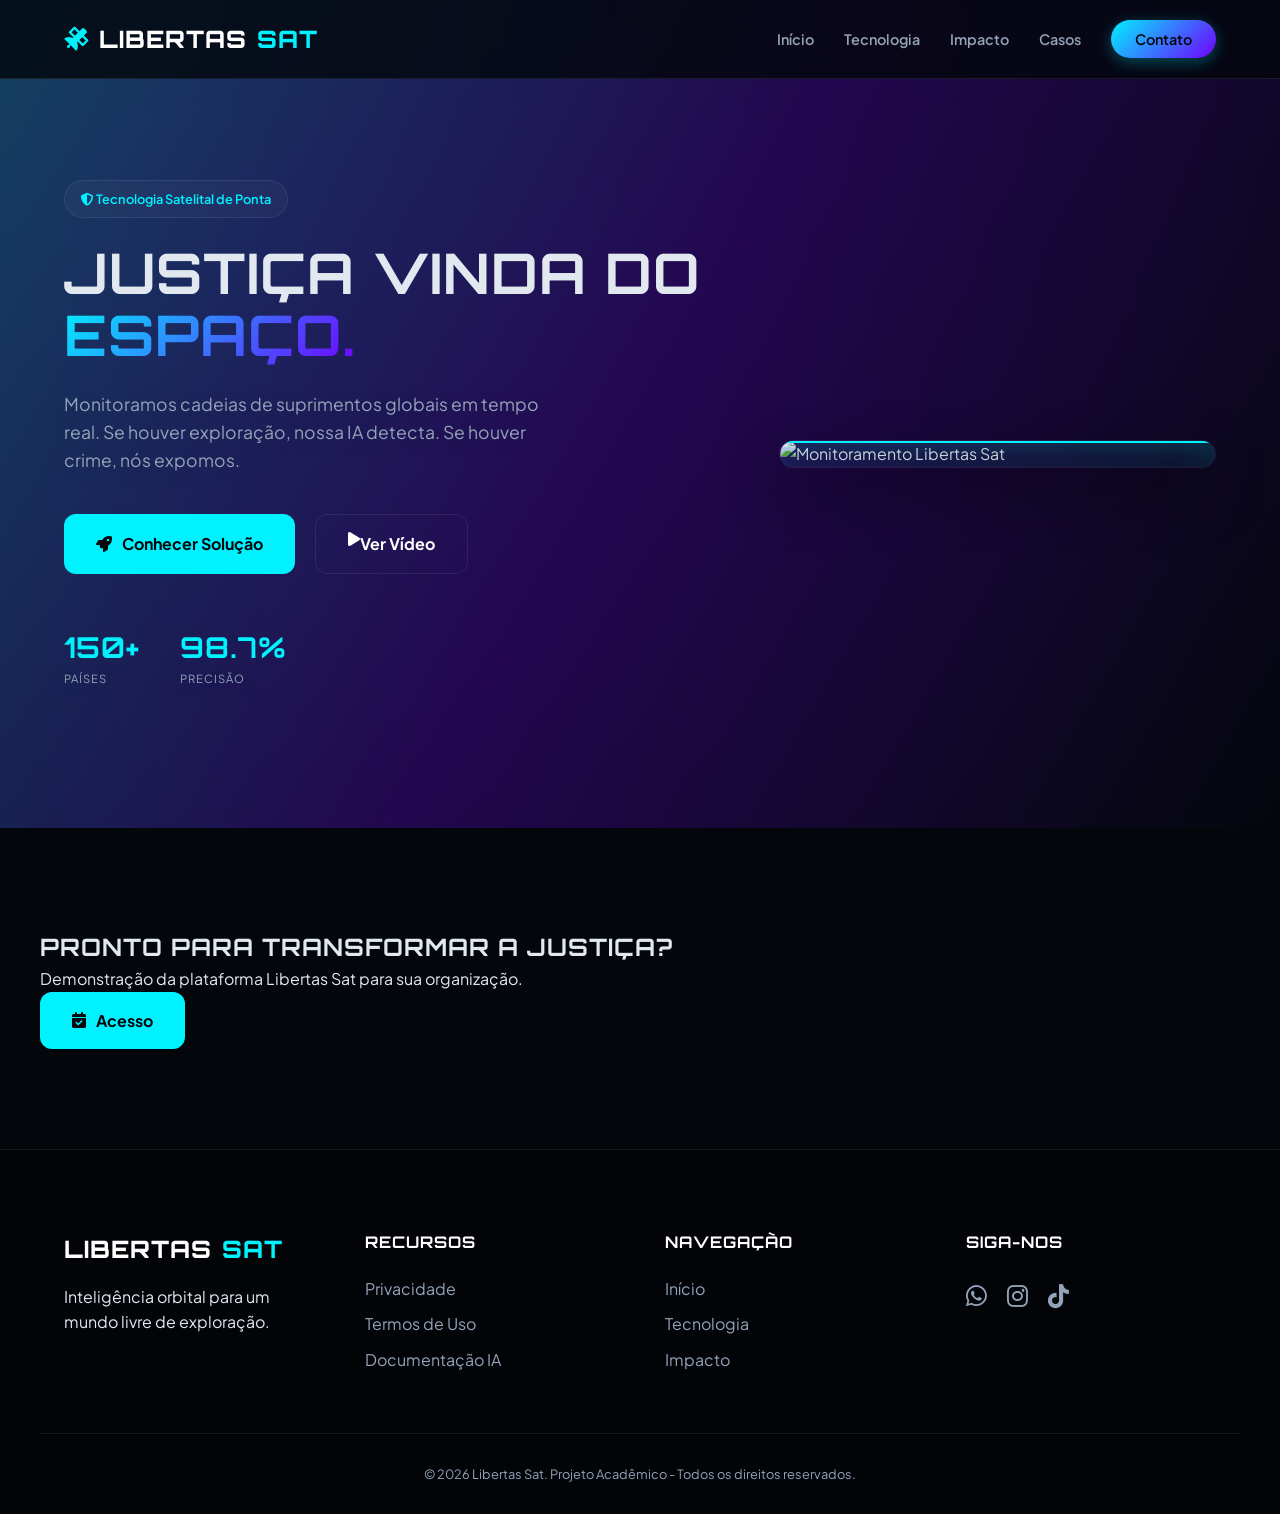
==== index.html @ 4adfb4f0 "Add files via upload" ====
<!DOCTYPE html>
<html lang="pt-br">
<head>
  <meta charset="UTF-8" />
  <meta name="viewport" content="width=device-width, initial-scale=1.0"/>
  <title>Libertas Sat | Inteligência Geospacial Ética</title>

  <link href="https://fonts.googleapis.com/css2?family=Orbitron:wght@400;700&family=Plus+Jakarta+Sans:wght@300;400;600;700&display=swap" rel="stylesheet">
  <link rel="stylesheet" href="https://unpkg.com/aos@next/dist/aos.css" />
  <link rel="stylesheet" href="https://cdnjs.cloudflare.com/ajax/libs/font-awesome/6.4.0/css/all.min.css">
  <link rel="stylesheet" href="style.css">

</head>
<body>

  <header class="navbar">

    <div class="container navbar-content">

      <div class="logo"><i class="fas fa-satellite"></i> LIBERTAS<span>SAT</span></div>

      <nav>

        <ul class="nav-links">
          <li><a href="#home">Início</a></li>
          <li><a href="tecnologia.html">Tecnologia</a></li>
          <li><a href="impacto.html">Impacto</a></li>
          <li><a href="casos.html">Casos</a></li>
          <li><a href="contato.html" class="btn-cta">Contato</a></li>
        </ul>

        <button class="hamburger" aria-label="Abrir menu">

          <span></span><span></span><span></span>

        </button>

      </nav>

    </div>

  </header>

  <main>
    <section id="home" class="hero">

      <div class="container hero-grid">

        <div class="hero-text" data-aos="fade-right">

          <span class="badge"><i class="fas fa-shield-alt"></i> Tecnologia Satelital de Ponta</span>

          <h1>Justiça vinda do <span class="gradient-text">espaço.</span></h1>

          <p>Monitoramos cadeias de suprimentos globais em tempo real. Se houver exploração,
             nossa IA detecta. Se houver crime, nós expomos.</p>
          
          <div class="hero-btns">
            <a class="btn-primary" href="casos.html"><i class="fas fa-rocket"></i> Conhecer Solução</a>
            <a class="btn-outline" href="#video"><i class="fas fa-play"></i> Ver Vídeo</a>
          </div>

          <div class="stats">
            <div class="stat"><h4>150+</h4><p>Países</p></div>
            <div class="stat"><h4>98.7%</h4><p>Precisão</p></div>
          </div>

        </div>

        <div class="hero-image" data-aos="zoom-in" data-aos-delay="200">

          <div class="img-wrapper">

            <div class="scan-line"></div>

            <img src="https://images.unsplash.com/photo-1526379095098-029067b5c9fc?auto=format&fit=crop&w=1200&q=80" alt="Monitoramento Libertas Sat">

          </div>

        </div>

      </div>

    </section>

  


    <section class="container section-padding">

      <div class="cta-banner" data-aos="zoom-in">

        <div class="cta-content">

          <h2>Pronto para transformar a justiça?</h2>

          <p>Demonstração da plataforma Libertas Sat para sua organização.</p>

          <a class="btn-primary-lg" href="contato.html"><i class="fas fa-calendar-check"></i> Acesso</a>

        </div>

      </div>
    </section>



    


  <footer class="footer">

    <div class="container footer-grid">

      <div>

        <div class="logo">LIBERTAS<span>SAT</span></div>

        <p style="margin-top:15px">Inteligência orbital para um mundo livre de exploração.</p>

      </div>

      <div>

        <h4>Recursos</h4>

        <ul class="footer-links">

          <li><a href="#">Privacidade</a></li>

          <li><a href="#">Termos de Uso</a></li>

          <li><a href="#">Documentação IA</a></li>

        </ul>

      </div>

      <div>
        <h4>Navegação</h4>

        <ul class="footer-links">

          <li><a href="#home">Início</a></li>

          <li><a href="tecnologia.html">Tecnologia</a></li>

          <li><a href="impacto.html">Impacto</a></li>

        </ul>

      </div>

      <div>
        
        <h4>Siga-nos</h4>

        <div class="social-links">
          <a href="#"><i class="fab fa-whatsapp"></i></a>
          <a href="#"><i class="fab fa-instagram"></i></a>
          <a href="#"><i class="fab fa-tiktok"></i></a>
        </div>

      </div>

    </div>

    <div class="container footer-bottom">
      <p>&copy; 2026 Libertas Sat. Projeto Acadêmico - Todos os direitos reservados.</p>
    </div>

  </footer>

  <script src="https://unpkg.com/aos@next/dist/aos.js"></script>

  <script>
    
    AOS.init({ duration: 1000, once: true });

    // Menu Mobile
    const hamburger = document.querySelector('.hamburger');
    const navLinks = document.querySelector('.nav-links');
    
    hamburger.addEventListener('click', () => {
      hamburger.classList.toggle('active');
      navLinks.classList.toggle('open');
    });

  </script>






</body>
</html>
---- style.css ----
/* --- Variáveis Globais e Reset --- */
:root {
  --primary: #00f2ff;
  --primary-dark: #00a8b3;
  --secondary: #7000ff;
  --bg-dark: #03070c;
  --bg-card: rgba(13, 20, 30, 0.7);
  --text-main: #e2e8f0;
  --text-dim: #94a3b8;
  --white: #ffffff;
  --gradient: linear-gradient(135deg, var(--primary), var(--secondary));
  --glass: rgba(255, 255, 255, 0.03);
  --border: rgba(255, 255, 255, 0.08);
}

* {
  margin: 0;
  padding: 0;
  box-sizing: border-box;
}

body {
  background-color: var(--bg-dark);
  color: var(--text-main);
  font-family: 'Plus Jakarta Sans', sans-serif;
  line-height: 1.6;
  overflow-x: hidden;
}

.container {
  max-width: 1200px;
  margin: 0 auto;
  padding: 0 24px;
}

/* --- Tipografia --- */
h1, h2, h3, h4, .logo {
  font-family: 'Orbitron', sans-serif;
  text-transform: uppercase;
  letter-spacing: 1px;
}

.gradient-text {
  background: var(--gradient);
  -webkit-background-clip: text;
  -webkit-text-fill-color: transparent;
  font-weight: 700;
}

.section-tag {
  color: var(--primary);
  font-size: 0.8rem;
  font-weight: 700;
  text-transform: uppercase;
  letter-spacing: 3px;
  display: block;
  margin-bottom: 1rem;
}

/* --- Header & Navigation --- */
.navbar {
  position: fixed;
  top: 0;
  width: 100%;
  padding: 20px 0;
  background: rgba(3, 7, 12, 0.8);
  backdrop-filter: blur(12px);
  border-bottom: 1px solid var(--border);
  z-index: 1000;
}

.navbar-content {
  display: flex;
  justify-content: space-between;
  align-items: center;
}

.logo {
  font-size: 1.5rem;
  font-weight: 800;
  display: flex;
  align-items: center;
  gap: 10px;
  color: var(--white);
  text-decoration: none;
}

.logo i, .logo span { color: var(--primary); }

.nav-links {
  display: flex;
  list-style: none;
  gap: 30px;
  align-items: center;
}

.nav-links a {
  text-decoration: none;
  color: var(--text-dim);
  font-weight: 600;
  font-size: 0.9rem;
  transition: 0.3s;
}

.nav-links a:hover { color: var(--primary); }

.btn-cta {
  background: var(--gradient);
  color: var(--bg-dark) !important;
  padding: 10px 24px;
  border-radius: 50px;
  box-shadow: 0 4px 15px rgba(0, 242, 255, 0.3);
}

/* --- Hero Section --- */
.hero {
  position: relative;
  padding: 180px 0 100px;
  background: radial-gradient(circle at 10% 20%, rgba(112, 0, 255, 0.15), transparent);
  overflow: hidden;
}

.hero::before {
  content: '';
  position: absolute;
  inset: 0;
  background: linear-gradient(120deg, rgba(0, 242, 255, 0.25), rgba(112, 0, 255, 0.22), rgba(0, 0, 0, 0));
  pointer-events: none;
  animation: hero-glow 10s ease-in-out infinite;
  mix-blend-mode: screen;
}

.hero-grid {
  display: grid;
  grid-template-columns: 1.2fr 0.8fr;
  gap: 60px;
  align-items: center;
}

@keyframes hero-glow {
  0% { transform: translateX(-20px) scale(1); opacity: 0.55; }
  50% { transform: translateX(20px) scale(1.05); opacity: 0.75; }
  100% { transform: translateX(-20px) scale(1); opacity: 0.55; }
}

.hero-text h1 {
  animation: headline-pop 0.8s ease-out both;
}

.hero-text p {
  text-shadow: 0 4px 20px rgba(0, 0, 0, 0.25);
}

@keyframes headline-pop {
  0% { opacity: 0; transform: translateY(12px) scale(0.96); }
  100% { opacity: 1; transform: translateY(0) scale(1); }
}

.hero-btns a {
  transition: 0.4s ease;
}

.hero-btns a:hover {
  transform: translateY(-3px);
  box-shadow: 0 14px 30px rgba(0, 242, 255, 0.35);
}

.hero-image .img-wrapper {
  border-radius: 32px;
  box-shadow: 0 25px 55px rgba(0, 0, 0, 0.4), inset 0 0 30px rgba(0, 242, 255, 0.15);
}

.hero-image .img-wrapper img {
  border-radius: 32px;
  transform: scale(1);
  transition: transform 0.6s ease;
}

.hero-image .img-wrapper:hover img {
  transform: scale(1.025);
}

.badge {
  background: var(--glass);
  border: 1px solid var(--border);
  padding: 8px 16px;
  border-radius: 50px;
  font-size: 0.8rem;
  font-weight: 600;
  color: var(--primary);
  display: inline-block;
}

.hero-text h1 {
  font-size: 3.5rem;
  line-height: 1.1;
  margin: 24px 0;
}

.hero-text p {
  font-size: 1.1rem;
  color: var(--text-dim);
  margin-bottom: 40px;
  max-width: 500px;
}

.hero-btns {
  display: flex;
  gap: 20px;
  margin-bottom: 50px;
}

/* --- Botões --- */
.btn-primary, .btn-primary-lg {
  background: var(--primary);
  color: var(--bg-dark);
  text-decoration: none;
  padding: 16px 32px;
  border-radius: 12px;
  font-weight: 700;
  display: inline-flex;
  align-items: center;
  gap: 10px;
  transition: 0.3s;
  border: none;
  cursor: pointer;
}

.btn-outline {
  border: 1px solid var(--border);
  color: var(--white);
  text-decoration: none;
  padding: 16px 32px;
  border-radius: 12px;
  font-weight: 700;
  display: inline-flex;
  transition: 0.3s;
}

.btn-primary:hover { transform: translateY(-3px); box-shadow: 0 10px 25px rgba(0, 242, 255, 0.4); }

/* --- Stats --- */
.stats { display: flex; gap: 40px; }
.stat h4 { font-size: 1.8rem; color: var(--primary); }
.stat p { font-size: 0.7rem; text-transform: uppercase; color: var(--text-dim); letter-spacing: 1px; }

/* --- Efeito de Scan --- */
.img-wrapper {
  position: relative;
  border-radius: 30px;
  overflow: hidden;
  border: 1px solid var(--border);
}

.img-wrapper img { width: 100%; display: block; filter: brightness(0.9); }

.scan-line {
  position: absolute;
  top: 0; left: 0; width: 100%; height: 2px;
  background: var(--primary);
  box-shadow: 0 0 20px var(--primary);
  animation: scanning 3s linear infinite;
  z-index: 2;
}

@keyframes scanning {
  0% { top: 0; }
  100% { top: 100%; }
}

/* --- Cards --- */
.section-padding { padding: 100px 0; }
.section-header { text-align: center; margin-bottom: 60px; }

.cases-grid, .contact-grid, .impact-grid {
  display: grid;
  grid-template-columns: repeat(auto-fit, minmax(280px, 1fr));
  gap: 30px;
}

.case-card, .contact-card, .impact-card {
  background: var(--bg-card);
  padding: 40px;
  border-radius: 24px;
  border: 1px solid var(--border);
  transition: 0.4s ease;
  text-align: center;
}

.case-card:hover, .contact-card:hover, .impact-card:hover {
  border-color: var(--primary);
  transform: translateY(-10px);
  background: rgba(0, 242, 255, 0.05);
}

.icon-box, .case-icon, .impact-number {
  font-size: 2.5rem;
  color: var(--primary);
  margin-bottom: 20px;
  display: block;
}

/* --- Footer --- */
.footer {
  padding: 80px 0 30px;
  background: #020408;
  border-top: 1px solid var(--border);
}

.footer-grid {
  display: grid;
  grid-template-columns: repeat(auto-fit, minmax(200px, 1fr));
  gap: 50px;
}

.footer h4 { color: var(--white); margin-bottom: 20px; }
.footer-links { list-style: none; }
.footer-links li { margin-bottom: 10px; }
.footer-links a { color: var(--text-dim); text-decoration: none; transition: 0.3s; }
.footer-links a:hover { color: var(--primary); }

.social-links { display: flex; gap: 20px; font-size: 1.5rem; }
.social-links a { color: var(--text-dim); transition: 0.3s; }
.social-links a:hover { color: var(--primary); }

.footer-bottom {
  text-align: center;
  padding-top: 30px;
  margin-top: 50px;
  border-top: 1px solid var(--border);
  color: var(--text-dim);
  font-size: 0.8rem;
}

/* --- Responsividade & Menu Mobile --- */
.hamburger {
  display: none;
  flex-direction: column;
  gap: 5px;
  background: none;
  border: none;
  cursor: pointer;
  z-index: 1100;
}

.hamburger span {
  display: block;
  width: 25px;
  height: 2px;
  background: var(--white);
  transition: 0.3s;
}

@media (max-width: 992px) {
  .hamburger { display: flex; }
  
  .nav-links {
    position: fixed;
    top: 0;
    right: -100%;
    width: 80%;
    height: 100vh;
    background: var(--bg-dark);
    flex-direction: column;
    justify-content: center;
    transition: 0.5s;
    border-left: 1px solid var(--border);
  }

  .nav-links.open { right: 0; }

  .hero-grid { grid-template-columns: 1fr; text-align: center; }
  .hero-text h1 { font-size: 2.5rem; }
  .hero-btns, .stats { justify-content: center; }
}
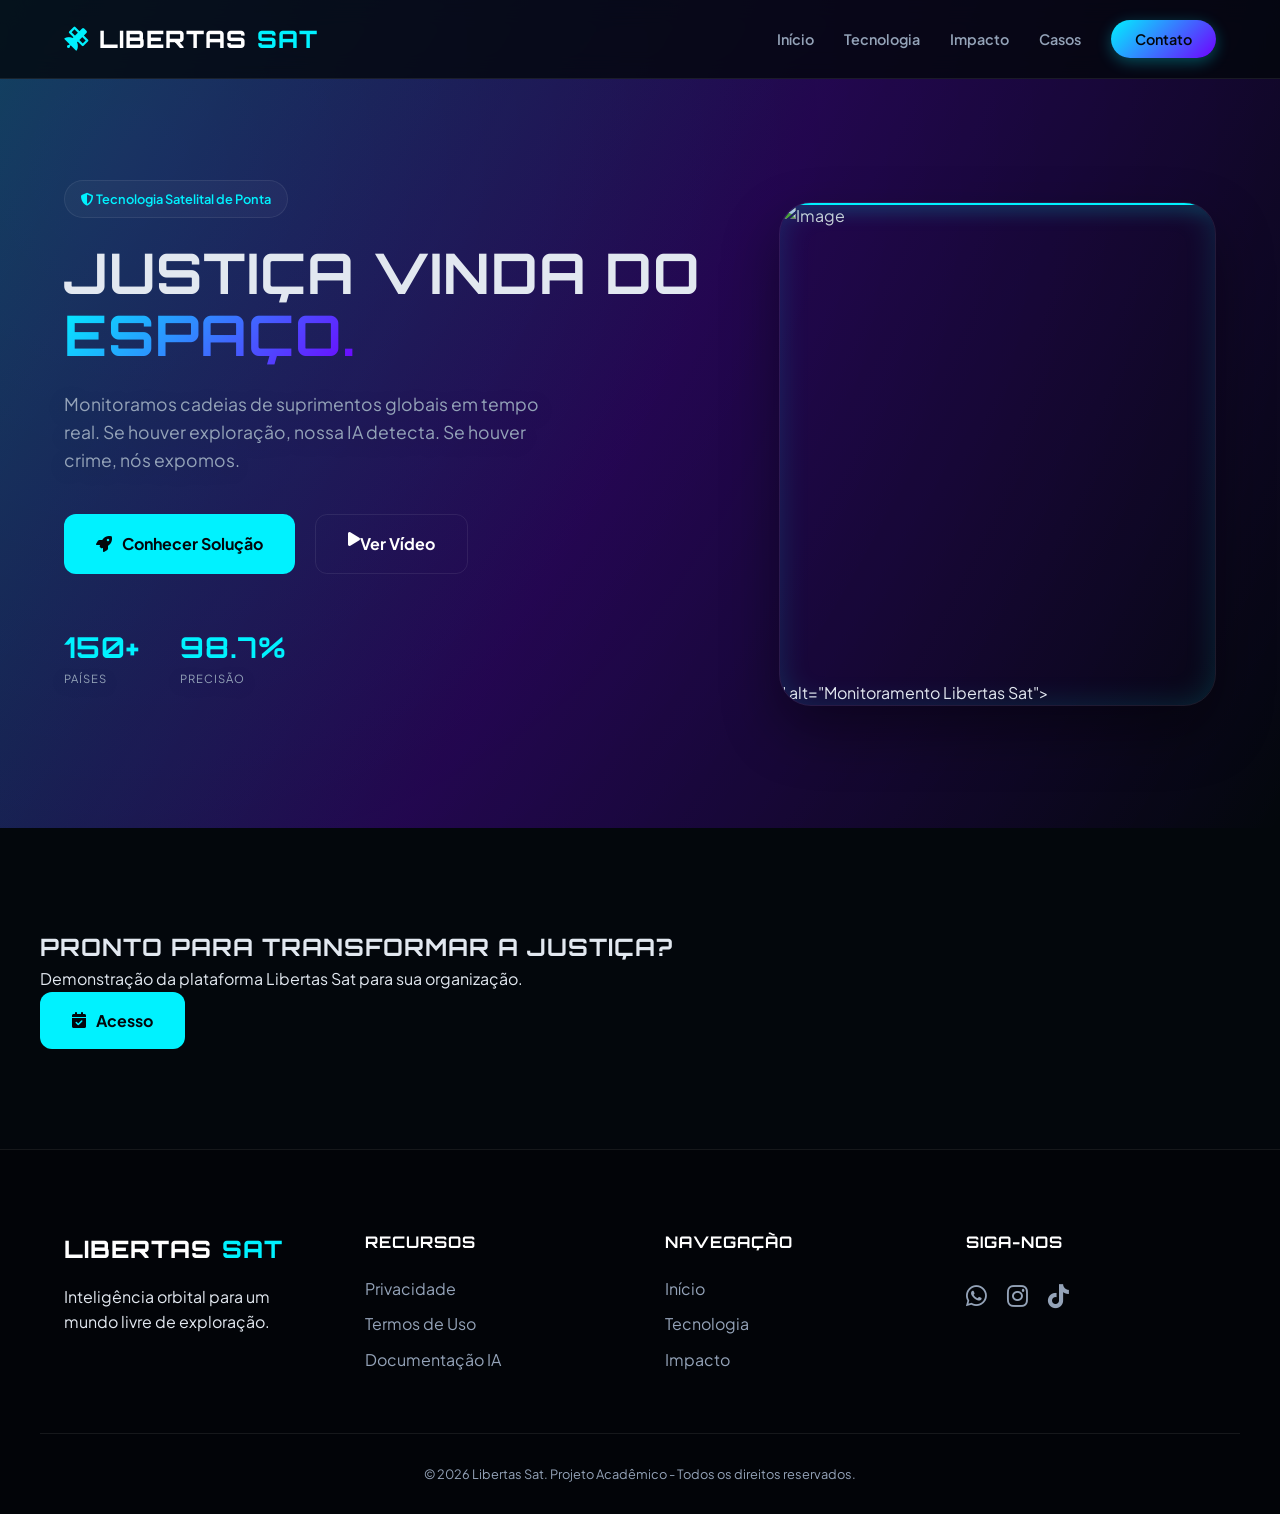
==== commit 7e36b287: "Update index.html" ====
--- a/index.html
+++ b/index.html
@@ -73,7 +73,7 @@
 
             <div class="scan-line"></div>
 
-            <img src="https://images.unsplash.com/photo-1526379095098-029067b5c9fc?auto=format&fit=crop&w=1200&q=80" alt="Monitoramento Libertas Sat">
+            <img src="<img width="440" height="477" alt="Image" src="https://github.com/user-attachments/assets/756e4b24-2234-4fd7-9d79-1eb2ad014a34" />" alt="Monitoramento Libertas Sat">
 
           </div>
 
@@ -194,4 +194,4 @@
 
 
 </body>
-</html>+</html>
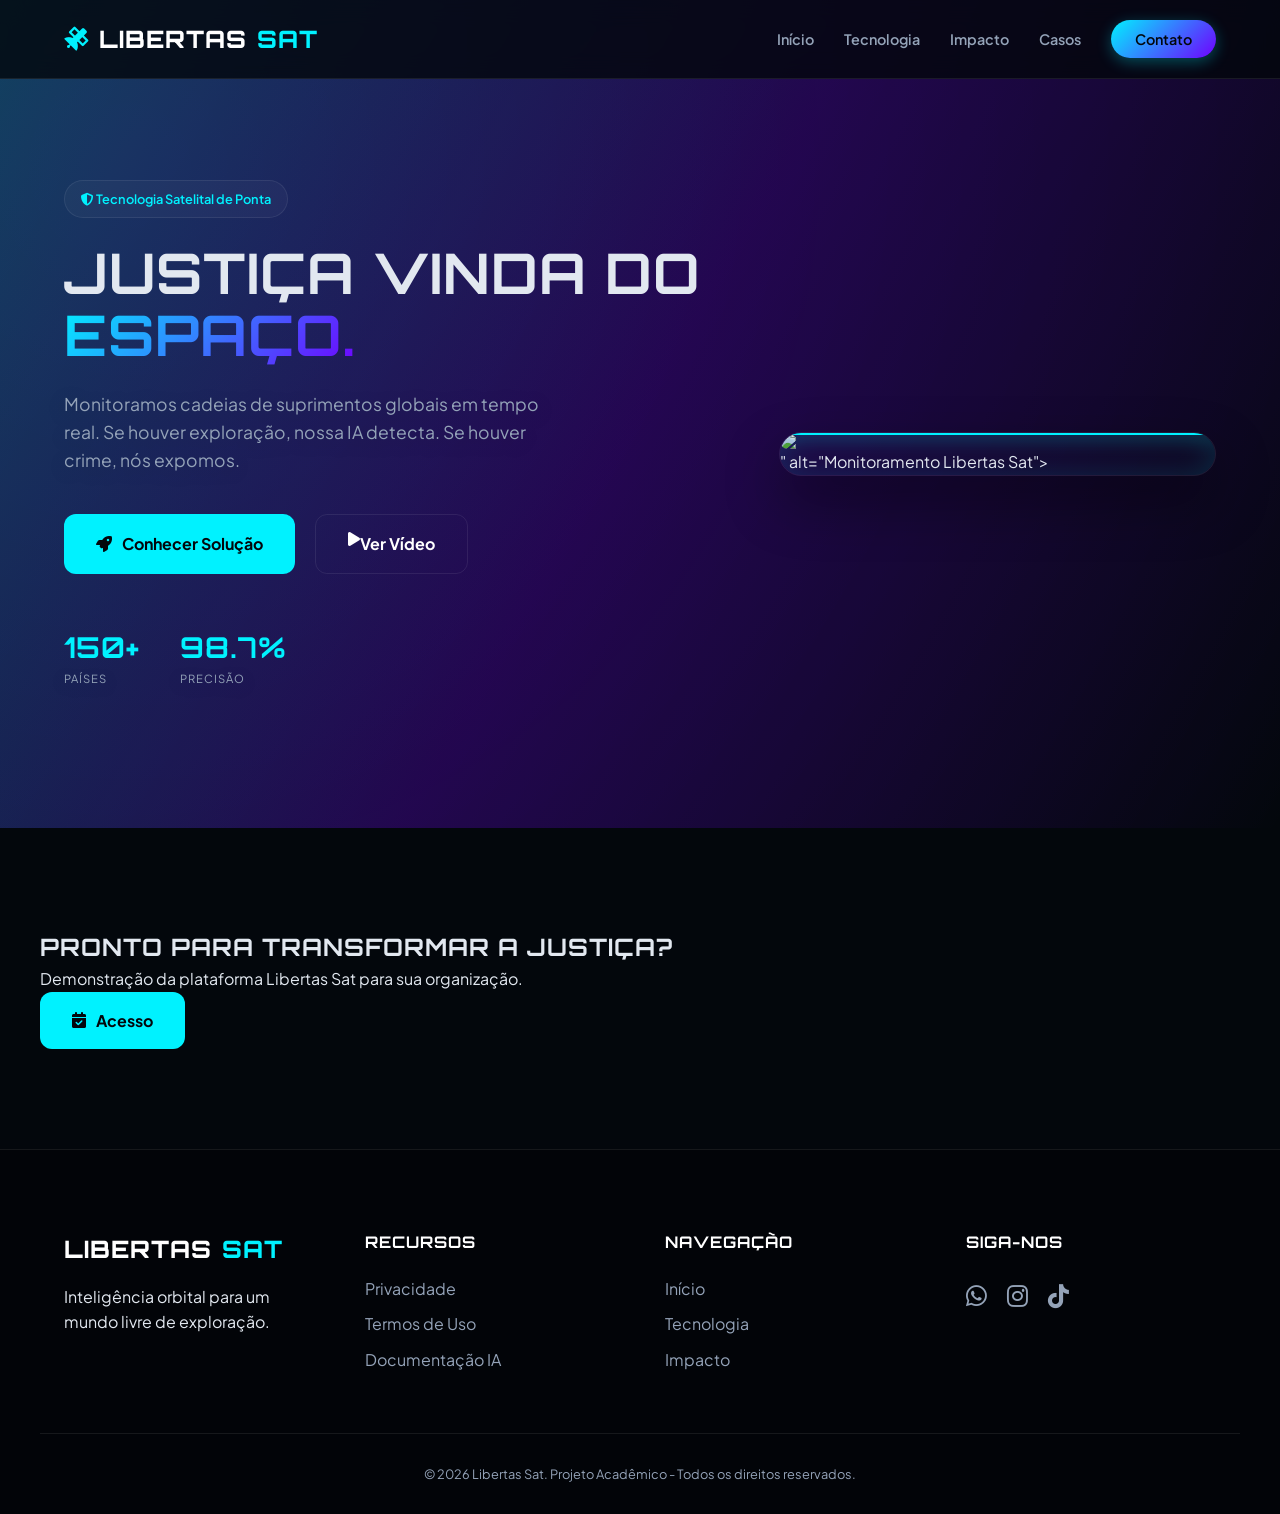
==== commit d0ad8108: "Update index.html" ====
--- a/index.html
+++ b/index.html
@@ -73,7 +73,7 @@
 
             <div class="scan-line"></div>
 
-            <img src="<img width="440" height="477" alt="Image" src="https://github.com/user-attachments/assets/756e4b24-2234-4fd7-9d79-1eb2ad014a34" />" alt="Monitoramento Libertas Sat">
+            <img src="alt="Image" src="https://github.com/user-attachments/assets/756e4b24-2234-4fd7-9d79-1eb2ad014a34" />" alt="Monitoramento Libertas Sat">
 
           </div>
 
